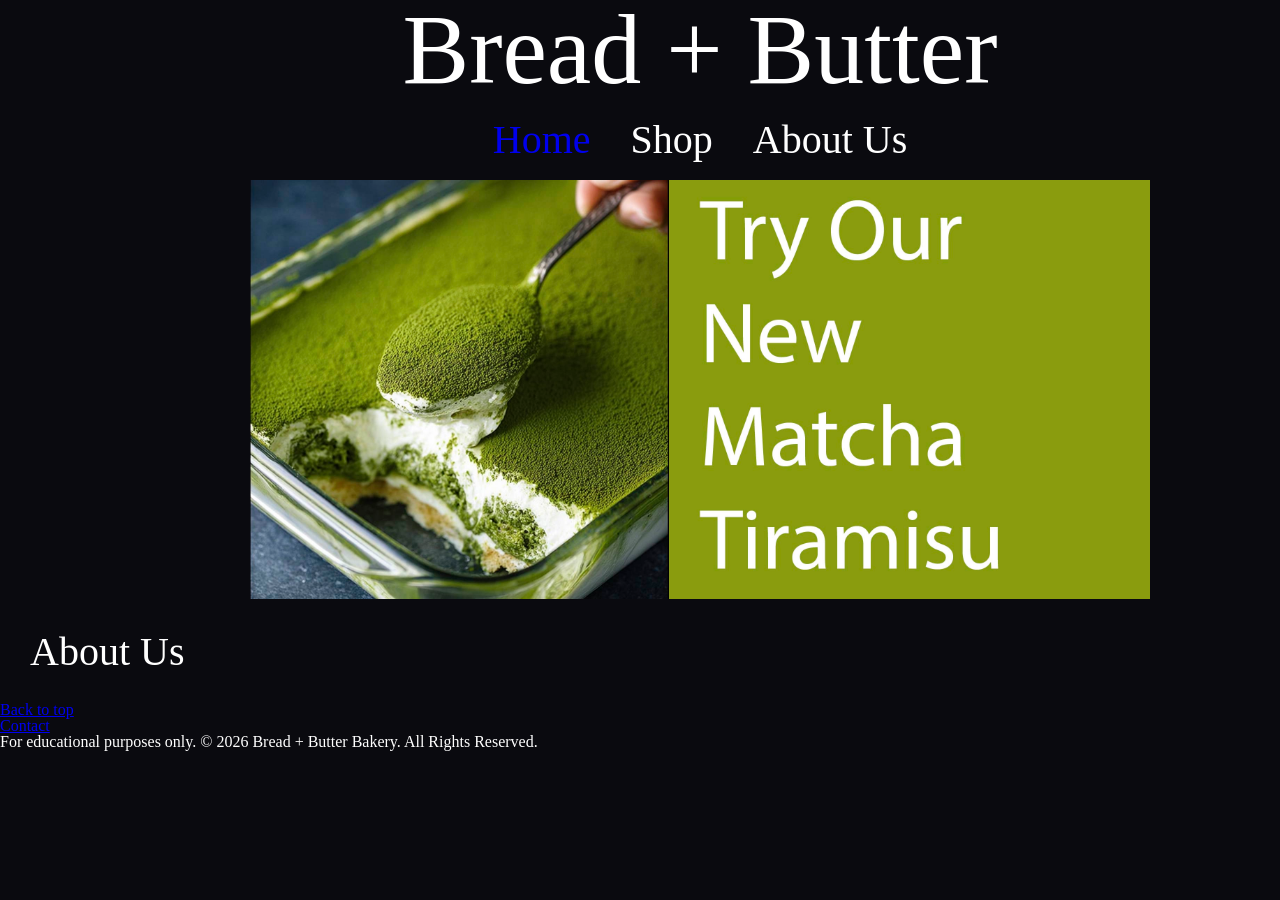
==== about.html @ 3627ba51 "some basic stuff" ====
<!DOCTYPE html>
<html lang="en">
    <head>
      <meta charset="utf-8">
      <meta name="author" content="Edd Suarez">
      <title>Bread + Butter Bakery</title>
      <meta name="description" content="Bread + Butter Bakery">
      <meta name="robots" content="index, follow">
      <link rel="stylesheet" href="styles.css">
      <!-- <script src="script.js" async></script> -->
    </head>
    <body>
        <header>
            <h1>Bread + Butter</h1>
            <nav>
                <ul>
                    <li><a href="index.html">Home</a></li>
                    <li><a>Shop</a></li>
                    <li><a>About Us</a></li>
                </ul>
            </nav>
            <img src="assets/Matcha-Tiramisu.jpg">
        </header>
        <main>
            <h2>About Us</h2>
        </main>
        <footer>
          <ul>
            <li><a href="about.html">Back to top</a></li>
            <li><a href="#contactUs">Contact</a></li>
          </ul>
          <b>For educational purposes only.</b>
          <b>&copy; 2026 Bread + Butter Bakery. All Rights Reserved.</b>
        </footer>
    </body>
</html>
---- styles.css ----
html, body, div, span, applet, object, iframe,
h1, h2, h3, h4, h5, h6, p, blockquote, pre,
a, abbr, acronym, address, big, cite, code,
del, dfn, em, img, ins, kbd, q, s, samp,
small, strike, strong, sub, sup, tt, var,
b, u, i, center,
dl, dt, dd, ol, ul, li,
fieldset, form, label, legend,
table, caption, tbody, tfoot, thead, tr, th, td,
article, aside, canvas, details, embed, 
figure, figcaption, footer, header, hgroup, 
menu, nav, output, ruby, section, summary,
time, mark, audio, video {
	margin: 0;
	padding: 0;
	border: 0;
	font-size: 100%;
	font: inherit;
	vertical-align: baseline;
}
/* HTML5 display-role reset for older browsers */
article, aside, details, figcaption, figure, 
footer, header, hgroup, menu, nav, section {
	display: block;
}
body {
	line-height: 1;
}
ol, ul {
	list-style: none;
}
blockquote, q {
	quotes: none;
}
blockquote:before, blockquote:after,
q:before, q:after {
	content: '';
	content: none;
}
table {
	border-collapse: collapse;
	border-spacing: 0;
}

:root {
  /* Dark Base */
  --bg-primary: #0a0a0f;
  --bg-secondary: #12121a;
  --bg-card: #1a1a2e;
  --bg-dark: #050508;
  
  /* Text */
  --text-primary: #ffffff;
  --text-secondary: #b8b8d0;
  --text-dim: #6b6b85;
}

body{
    width: 1400px;
    margin: 0 auto;
    background-color: var(--bg-primary);
    color: var(--text-primary);
}

h1{
    font-size: 100px;
}

header{
    text-align: center;
}

header img{
    width: 900px;
}

nav{
    display: flex;
    justify-content: center;
    width: 100%;
}

nav ul{
    display: flex;
    flex-direction: row;
}

nav li{
    margin: 20px;
    font-size: 40px;
}

nav a{
    text-decoration: none;
}

main{
    display: grid;
    grid-template-columns: 2fr 1fr;
    margin: 30px;
}

section{
    border: 5px solid cyan;
    border-radius: 20px;
    margin: 20px;
    padding: 30px;
}

h2{
    font-size: 40px;
}

.popular{
    display: grid;
    grid-template-columns: 1fr 1fr 1fr ;
    grid-column: 1 / 2;
}

.popular div{
    margin: 20px;
    background-color: var(--bg-card);
}

.popular h2{
    grid-column: 1/-1;
}

.popular p{
    font-size: 20px;
}

.popular img{
    width: 250px;
}
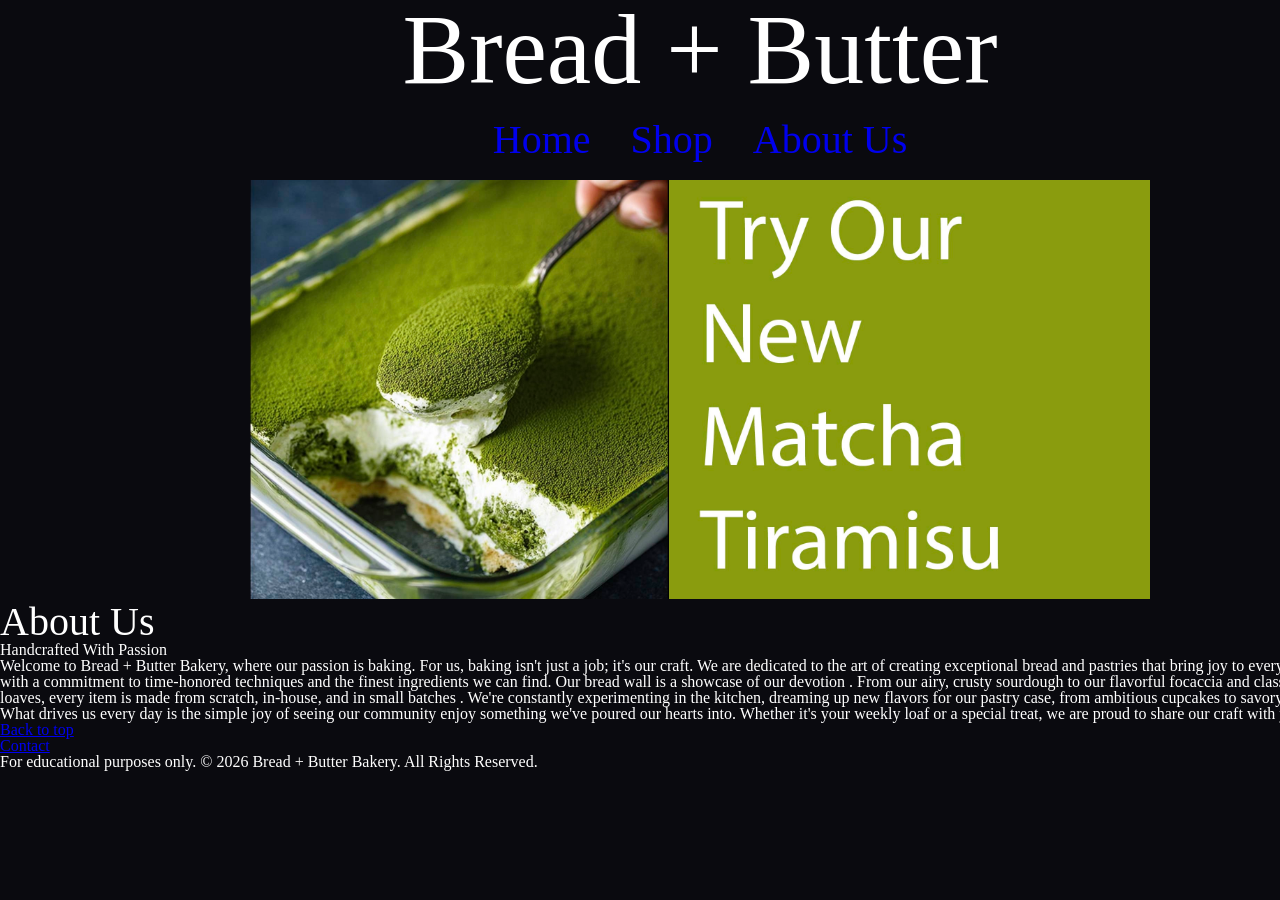
==== commit a75cb273: "added shop.html and pictures" ====
--- a/about.html
+++ b/about.html
@@ -15,14 +15,24 @@
             <nav>
                 <ul>
                     <li><a href="index.html">Home</a></li>
-                    <li><a>Shop</a></li>
-                    <li><a>About Us</a></li>
+                    <li><a href="shop.html">Shop</a></li>
+                    <li><a href="about.html">About Us</a></li>
                 </ul>
             </nav>
             <img src="assets/Matcha-Tiramisu.jpg">
         </header>
         <main>
             <h2>About Us</h2>
+            <h3>Handcrafted With Passion</h3>
+            <p>
+            Welcome to Bread + Butter Bakery, where our passion is baking.
+
+            For us, baking isn't just a job; it's our craft. We are dedicated to the art of creating exceptional bread and pastries that bring joy to every table. We start with a commitment to time-honored techniques and the finest ingredients we can find.
+
+            Our bread wall is a showcase of our devotion . From our airy, crusty sourdough to our flavorful focaccia and classic sandwich loaves, every item is made from scratch, in-house, and in small batches . We're constantly experimenting in the kitchen, dreaming up new flavors for our pastry case, from ambitious cupcakes to savory puff pastries .
+
+            What drives us every day is the simple joy of seeing our community enjoy something we've poured our hearts into. Whether it's your weekly loaf or a special treat, we are proud to share our craft with you.
+            </p>
         </main>
         <footer>
           <ul>
--- a/styles.css
+++ b/styles.css
@@ -94,7 +94,7 @@
     text-decoration: none;
 }
 
-main{
+#main_index, #main_shop{
     display: grid;
     grid-template-columns: 2fr 1fr;
     margin: 30px;
@@ -107,29 +107,33 @@
     padding: 30px;
 }
 
+.shopping-cart{
+    height: 500px;
+}
+
 h2{
     font-size: 40px;
 }
 
-.popular{
+.popular, .all_items{
     display: grid;
     grid-template-columns: 1fr 1fr 1fr ;
     grid-column: 1 / 2;
 }
 
-.popular div{
+.popular div, .all_items div{
     margin: 20px;
     background-color: var(--bg-card);
 }
 
-.popular h2{
+.popular h2, .all_items h2{
     grid-column: 1/-1;
 }
 
-.popular p{
+.popular p, .all_items p{
     font-size: 20px;
 }
 
-.popular img{
+.popular img, .all_items img{
     width: 250px;
 }
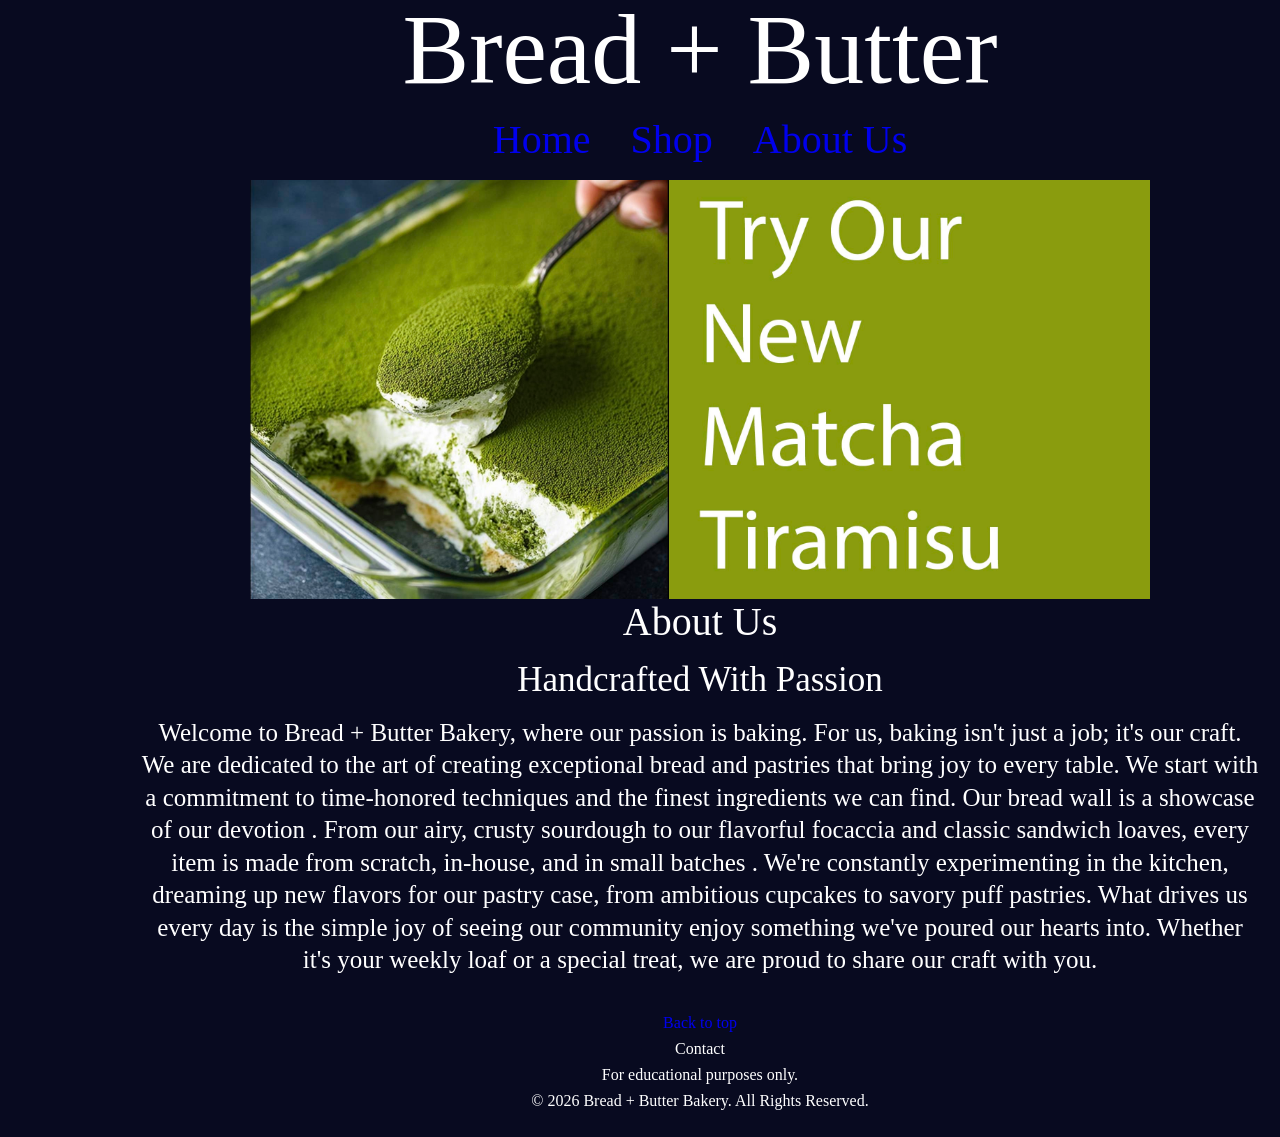
==== commit ba04510b: "updated all pages and js updated all three pages, styles, and some functioning js." ====
--- a/about.html
+++ b/about.html
@@ -21,26 +21,18 @@
             </nav>
             <img src="assets/Matcha-Tiramisu.jpg">
         </header>
-        <main>
+        <main id="main_about">
             <h2>About Us</h2>
             <h3>Handcrafted With Passion</h3>
             <p>
-            Welcome to Bread + Butter Bakery, where our passion is baking.
-
-            For us, baking isn't just a job; it's our craft. We are dedicated to the art of creating exceptional bread and pastries that bring joy to every table. We start with a commitment to time-honored techniques and the finest ingredients we can find.
-
-            Our bread wall is a showcase of our devotion . From our airy, crusty sourdough to our flavorful focaccia and classic sandwich loaves, every item is made from scratch, in-house, and in small batches . We're constantly experimenting in the kitchen, dreaming up new flavors for our pastry case, from ambitious cupcakes to savory puff pastries .
-
-            What drives us every day is the simple joy of seeing our community enjoy something we've poured our hearts into. Whether it's your weekly loaf or a special treat, we are proud to share our craft with you.
+            Welcome to Bread + Butter Bakery, where our passion is baking. For us, baking isn't just a job; it's our craft. We are dedicated to the art of creating exceptional bread and pastries that bring joy to every table. We start with a commitment to time-honored techniques and the finest ingredients we can find. Our bread wall is a showcase of our devotion . From our airy, crusty sourdough to our flavorful focaccia and classic sandwich loaves, every item is made from scratch, in-house, and in small batches . We're constantly experimenting in the kitchen, dreaming up new flavors for our pastry case, from ambitious cupcakes to savory puff pastries. What drives us every day is the simple joy of seeing our community enjoy something we've poured our hearts into. Whether it's your weekly loaf or a special treat, we are proud to share our craft with you.
             </p>
         </main>
         <footer>
-          <ul>
-            <li><a href="about.html">Back to top</a></li>
-            <li><a href="#contactUs">Contact</a></li>
-          </ul>
-          <b>For educational purposes only.</b>
-          <b>&copy; 2026 Bread + Butter Bakery. All Rights Reserved.</b>
+            <a href="about.html">Back to top</a>
+            <a href="">Contact</a>
+            <b>For educational purposes only.</b>
+            <b>&copy; 2026 Bread + Butter Bakery. All Rights Reserved.</b>
         </footer>
     </body>
 </html>
--- a/styles.css
+++ b/styles.css
@@ -43,23 +43,22 @@
 }
 
 :root {
-  /* Dark Base */
-  --bg-primary: #0a0a0f;
-  --bg-secondary: #12121a;
-  --bg-card: #1a1a2e;
-  --bg-dark: #050508;
-  
-  /* Text */
-  --text-primary: #ffffff;
-  --text-secondary: #b8b8d0;
-  --text-dim: #6b6b85;
+    --text: #080A20;
+    --light-blue: #79E2FF;
+    --fuchsia: #B42ECA;
+    --dark-blue: #1A2059;
+    --white: #ffffff;
 }
 
 body{
     width: 1400px;
     margin: 0 auto;
-    background-color: var(--bg-primary);
-    color: var(--text-primary);
+    background-color: var(--text);
+    color: var(--white);
+}
+
+a:visited{
+    color: var(--fuchsia);
 }
 
 h1{
@@ -94,17 +93,39 @@
     text-decoration: none;
 }
 
+nav a:hover{
+    color: var(--light-blue);
+}
+
+
 #main_index, #main_shop{
     display: grid;
     grid-template-columns: 2fr 1fr;
     margin: 30px;
 }
 
+#main_about{
+    margin: 0 auto;
+    text-align: center;
+}
+
+#main_about h3{
+    font-size: 35px;
+    margin: 20px 0;
+}
+
+#main_about p{
+    width: 80%;
+    margin: 10px auto;
+    line-height: 1.3;
+    font-size: 25px;
+}
+
 section{
-    border: 5px solid cyan;
-    border-radius: 20px;
+    /* border: 5px solid var(--fuchsia);
+    border-radius: 20px; */
     margin: 20px;
-    padding: 30px;
+    padding: 20px;
 }
 
 .shopping-cart{
@@ -119,11 +140,26 @@
     display: grid;
     grid-template-columns: 1fr 1fr 1fr ;
     grid-column: 1 / 2;
-}
-
-.popular div, .all_items div{
-    margin: 20px;
-    background-color: var(--bg-card);
+    gap: 20px;
+}
+
+.product{
+    background-color: var(--dark-blue);
+    height: fit-content;
+    border: 4px solid var(--light-blue);
+    border-radius: 7px;
+}
+
+.product:hover{
+    border-color: var(--fuchsia);
+}
+
+.desc{
+    display: grid;
+    grid-template-columns: 190px 50px;
+    text-align: center;
+    align-items: center;
+    padding: 8px 0;
 }
 
 .popular h2, .all_items h2{
@@ -131,9 +167,126 @@
 }
 
 .popular p, .all_items p{
-    font-size: 20px;
+    font-size: 16px;
 }
 
 .popular img, .all_items img{
     width: 250px;
+}
+
+.desc button{
+    background-color: var(--fuchsia);
+    padding: 3px;
+    border-radius: 30px;
+    border: none;
+}
+
+ .desc button:hover{
+    background-color: var(--light-blue);
+    cursor: pointer;
+}
+
+button .bag-icon{
+    width: 30px;
+}
+
+.cart-items{
+    margin: 20px 0;
+}
+
+.product-cart{
+    display: grid;
+    grid-template-columns: 2fr 1fr 1fr;
+    align-items: center;
+    text-align: center;
+    background-color: var(--dark-blue);
+    padding-right: 5px;
+    margin: 5px 0;
+}
+
+.units{
+    display: grid;
+    grid-template-columns: 1fr 1fr 1fr;
+    height: fit-content;
+    align-items: center;
+    margin: 0 auto;
+}
+
+.unit p{
+    margin: 0 5px;
+}
+
+.item-info{
+    display: grid;
+    width: 200px;
+    grid-template-columns: 45px 2fr;
+    align-items: center;
+}
+
+.item-info img{
+    width: 40px;
+}
+
+.amount{
+    text-align: center;
+}
+
+.minus, .plus{
+    background-color: var(--fuchsia);
+    padding: 0;
+    border: none;
+    font-size: 17px;
+    font-weight: bold;
+    width: 18px;
+    border-radius: 50px;
+}
+
+.minus:hover, .plus:hover{
+    cursor: pointer;
+    color: var(--white);
+}
+
+
+#subtotal{
+    text-align: end;
+    margin: 10px 0;
+}
+
+#checkout{
+    background-color: var(--fuchsia);
+    color: var(--white);
+    border: none;
+    height: 45px;
+    font-size: 30px;
+    width: 100%;
+}
+
+#checkout:hover{
+    cursor: pointer;
+    background-color: var(--light-blue);
+    color: var(--fuchsia);
+}
+
+footer{
+    display: flex;
+    flex-direction: column;
+    align-items: center;
+    height: 150px;
+    color: var(--white);
+    justify-content: center;
+    gap: 10px;
+}
+
+footer a{
+    text-decoration: none;
+}
+
+footer a:hover{
+    cursor: pointer;
+    text-decoration: underline;
+}
+
+footer a:visited{
+    color: var(--white);
+
 }
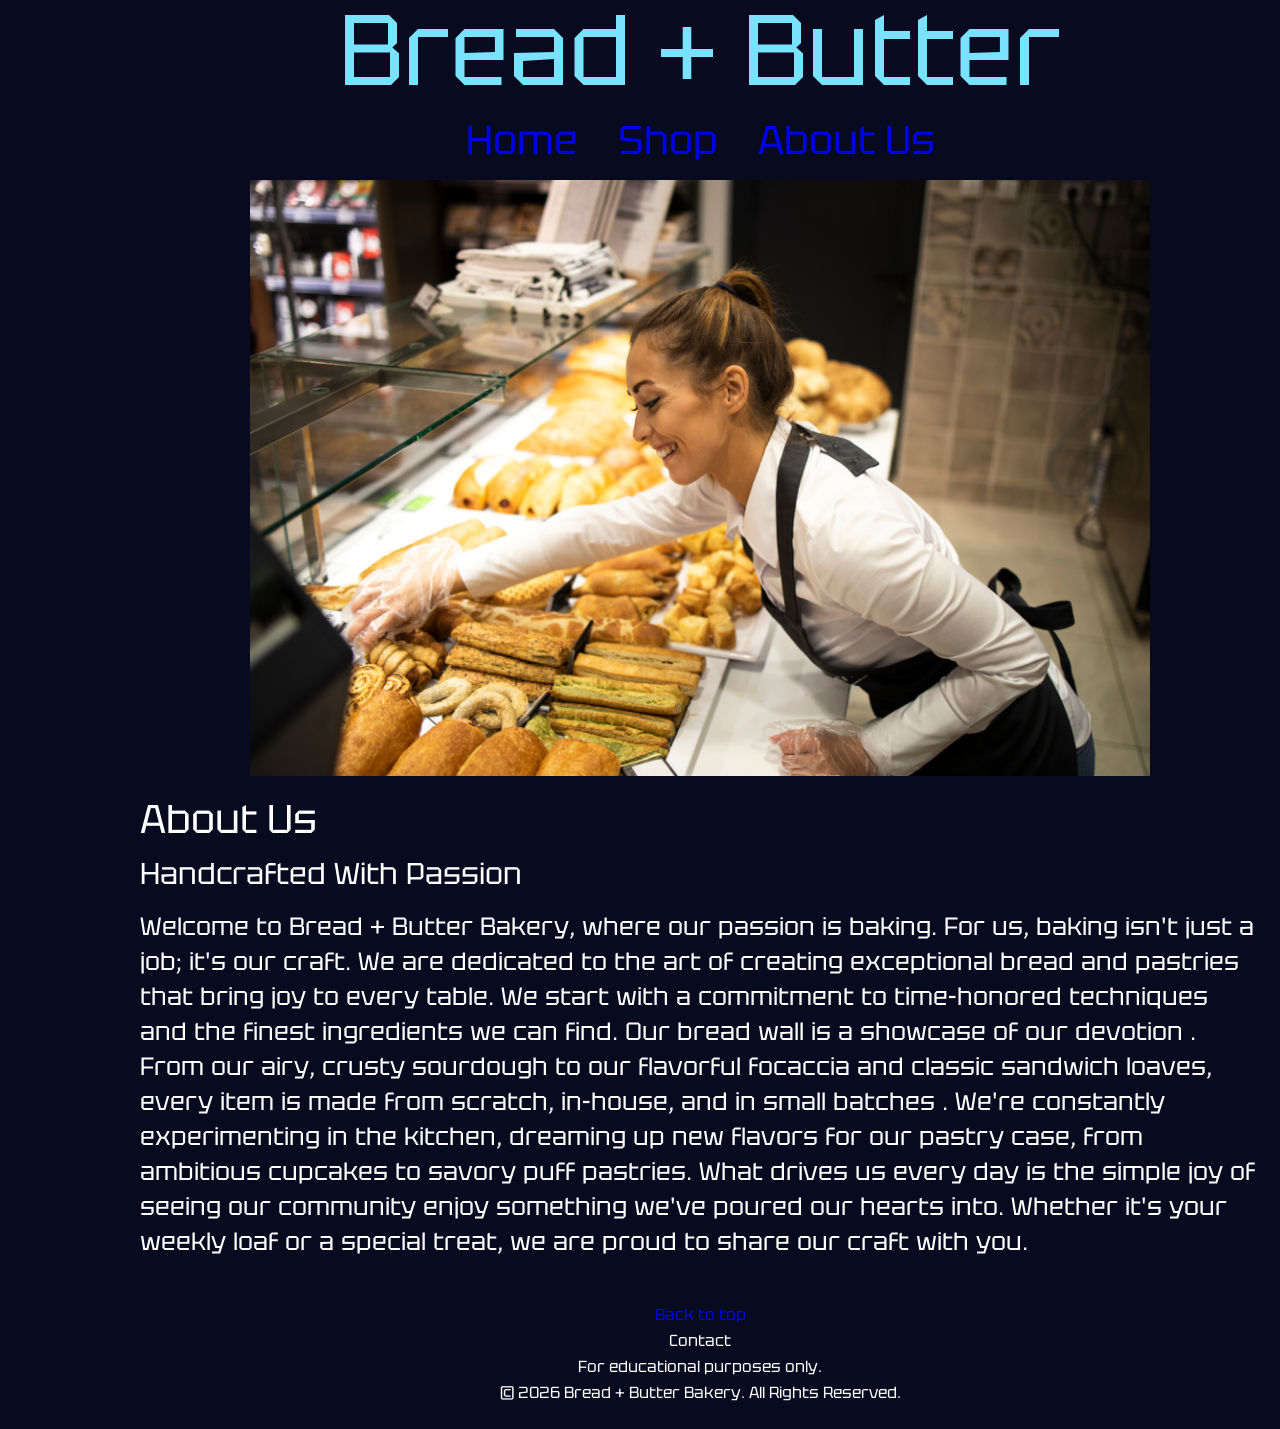
==== commit de133563: "changed about header, and some styles." ====
--- a/about.html
+++ b/about.html
@@ -19,7 +19,7 @@
                     <li><a href="about.html">About Us</a></li>
                 </ul>
             </nav>
-            <img src="assets/Matcha-Tiramisu.jpg">
+            <img src="assets/careers-employee-working-pastry.png" alt="Picture of bakery workers">
         </header>
         <main id="main_about">
             <h2>About Us</h2>
--- a/styles.css
+++ b/styles.css
@@ -1,3 +1,5 @@
+@import url('https://fonts.googleapis.com/css2?family=Tektur:wght@400..900&display=swap');
+
 html, body, div, span, applet, object, iframe,
 h1, h2, h3, h4, h5, h6, p, blockquote, pre,
 a, abbr, acronym, address, big, cite, code,
@@ -48,13 +50,16 @@
     --fuchsia: #B42ECA;
     --dark-blue: #1A2059;
     --white: #ffffff;
-}
+    --font: "Tektur", sans-serif;
+}
+
 
 body{
     width: 1400px;
     margin: 0 auto;
     background-color: var(--text);
     color: var(--white);
+    font-family: var(--font);
 }
 
 a:visited{
@@ -63,6 +68,7 @@
 
 h1{
     font-size: 100px;
+    color: var(--light-blue);
 }
 
 header{
@@ -105,19 +111,19 @@
 }
 
 #main_about{
-    margin: 0 auto;
-    text-align: center;
+    width: 80%;
+    margin: 20px auto;
+    text-align: start;
 }
 
 #main_about h3{
-    font-size: 35px;
+    font-size: 30px;
     margin: 20px 0;
 }
 
 #main_about p{
-    width: 80%;
     margin: 10px auto;
-    line-height: 1.3;
+    line-height: 1.4;
     font-size: 25px;
 }
 
@@ -247,7 +253,7 @@
 }
 
 
-#subtotal{
+.subtotal{
     text-align: end;
     margin: 10px 0;
 }
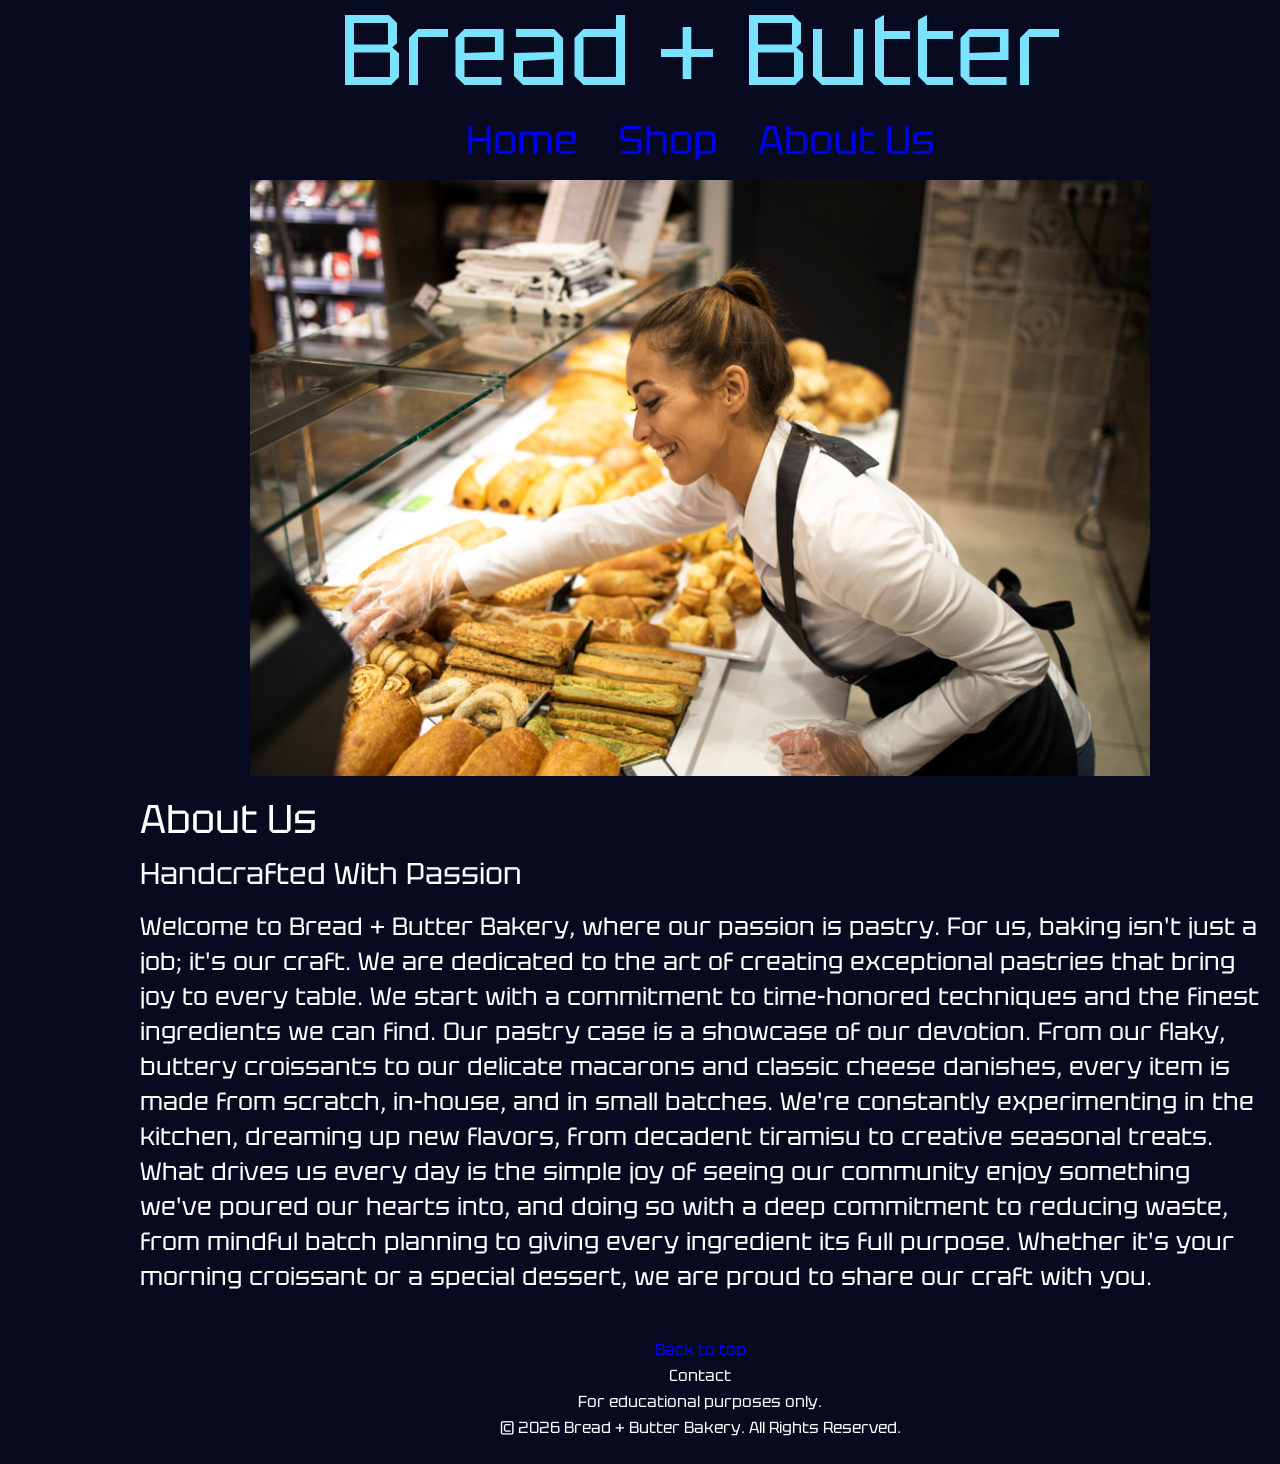
==== commit 91900604: "direct popular items to shop page" ====
--- a/about.html
+++ b/about.html
@@ -25,7 +25,7 @@
             <h2>About Us</h2>
             <h3>Handcrafted With Passion</h3>
             <p>
-            Welcome to Bread + Butter Bakery, where our passion is baking. For us, baking isn't just a job; it's our craft. We are dedicated to the art of creating exceptional bread and pastries that bring joy to every table. We start with a commitment to time-honored techniques and the finest ingredients we can find. Our bread wall is a showcase of our devotion . From our airy, crusty sourdough to our flavorful focaccia and classic sandwich loaves, every item is made from scratch, in-house, and in small batches . We're constantly experimenting in the kitchen, dreaming up new flavors for our pastry case, from ambitious cupcakes to savory puff pastries. What drives us every day is the simple joy of seeing our community enjoy something we've poured our hearts into. Whether it's your weekly loaf or a special treat, we are proud to share our craft with you.
+            Welcome to Bread + Butter Bakery, where our passion is pastry. For us, baking isn't just a job; it's our craft. We are dedicated to the art of creating exceptional pastries that bring joy to every table. We start with a commitment to time-honored techniques and the finest ingredients we can find. Our pastry case is a showcase of our devotion. From our flaky, buttery croissants to our delicate macarons and classic cheese danishes, every item is made from scratch, in-house, and in small batches. We're constantly experimenting in the kitchen, dreaming up new flavors, from decadent tiramisu to creative seasonal treats. What drives us every day is the simple joy of seeing our community enjoy something we've poured our hearts into, and doing so with a deep commitment to reducing waste, from mindful batch planning to giving every ingredient its full purpose. Whether it's your morning croissant or a special dessert, we are proud to share our craft with you.
             </p>
         </main>
         <footer>
--- a/styles.css
+++ b/styles.css
@@ -103,8 +103,12 @@
     color: var(--light-blue);
 }
 
-
-#main_index, #main_shop{
+#main_index{
+    margin: 20px auto;
+    width: 80%;
+}
+
+#main_shop{
     display: grid;
     grid-template-columns: 2fr 1fr;
     margin: 30px;
@@ -140,9 +144,40 @@
 
 h2{
     font-size: 40px;
-}
-
-.popular, .all_items{
+    margin-bottom: 20px;
+}
+
+.popular{
+    display: grid;
+    grid-template-columns: 1fr 1fr 1fr ;
+    gap: 20px;
+}
+
+#explore{
+    background-color: var(--dark-blue);
+    color: var(--white);
+    border: 5px solid var(--light-blue);
+    padding: 6px;
+    font-size: 30px;
+    width: 40%;
+    margin: 0 auto;
+    text-align: center;
+}
+
+#explore a{
+    text-decoration: none;
+}
+
+#explore a:visited{
+    color: var(--white);
+}
+
+#explore:hover{
+    border-color: var(--fuchsia);
+    cursor: pointer;
+}
+
+.all_items{
     display: grid;
     grid-template-columns: 1fr 1fr 1fr ;
     grid-column: 1 / 2;
@@ -152,6 +187,7 @@
 .product{
     background-color: var(--dark-blue);
     height: fit-content;
+    width: fit-content;
     border: 4px solid var(--light-blue);
     border-radius: 7px;
 }
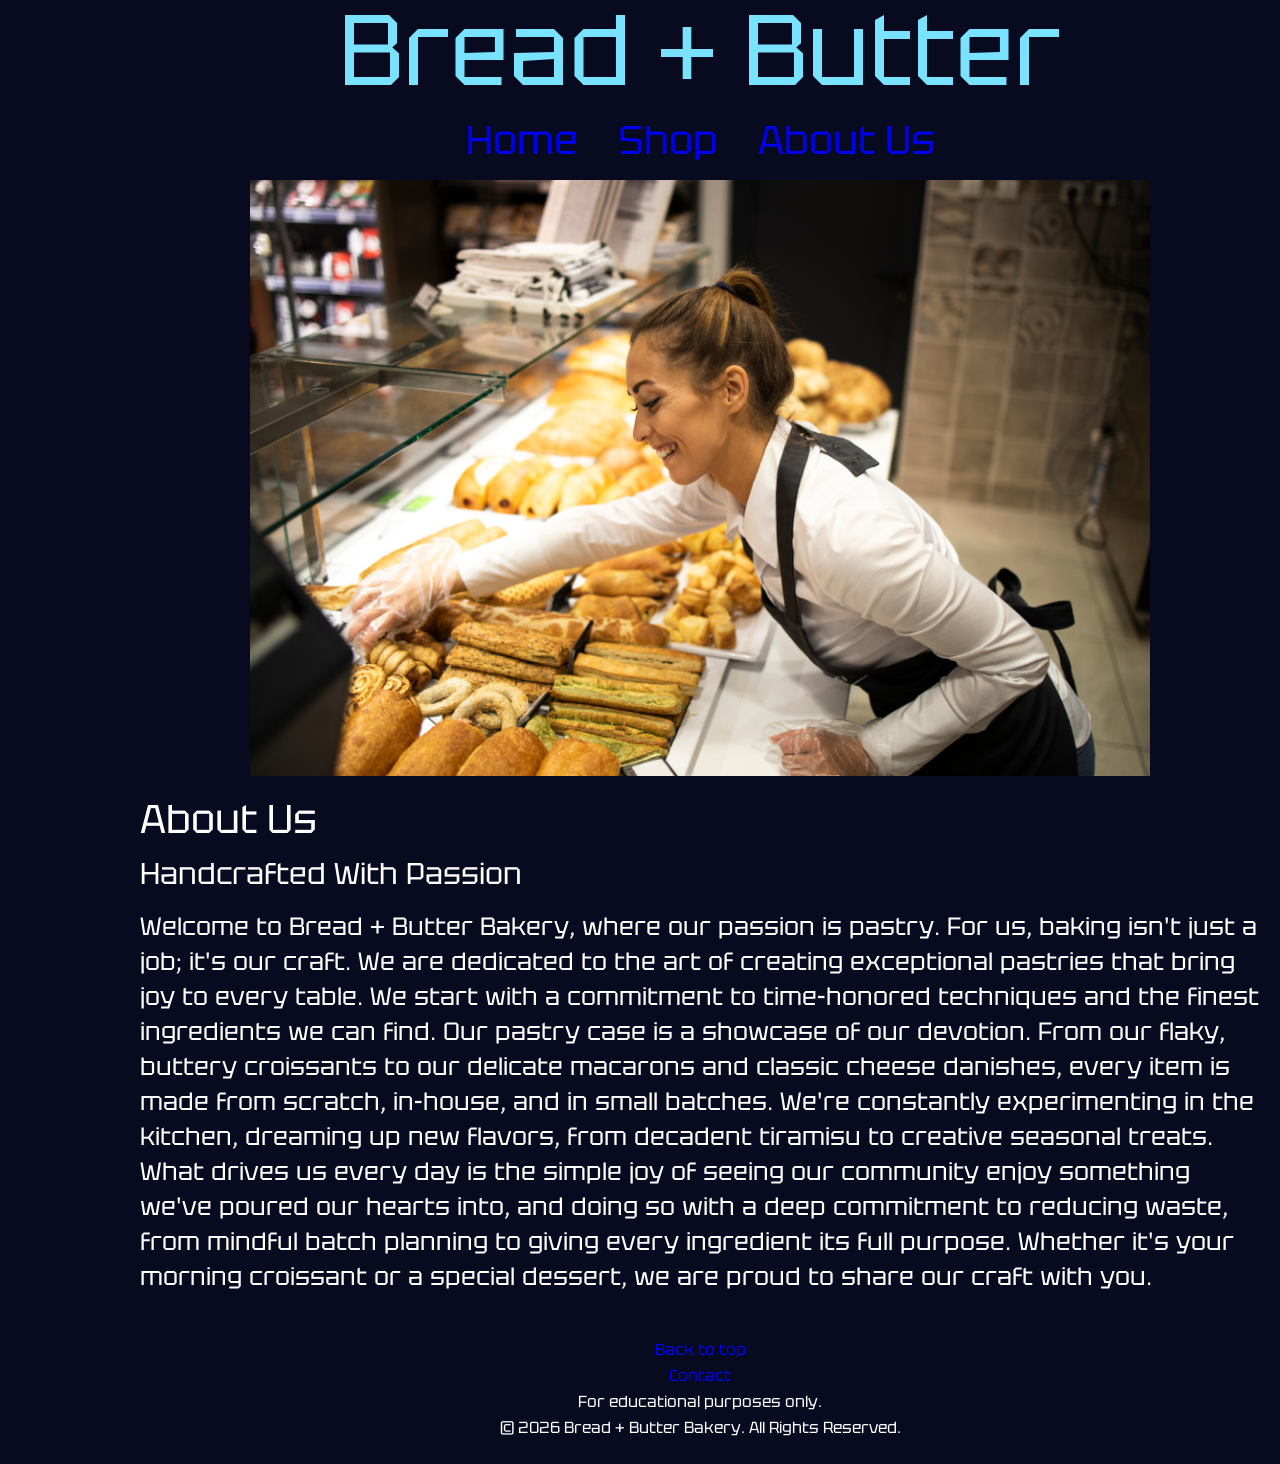
==== commit a8780c21: "contact mailto" ====
--- a/about.html
+++ b/about.html
@@ -30,7 +30,7 @@
         </main>
         <footer>
             <a href="about.html">Back to top</a>
-            <a href="">Contact</a>
+            <a href="mailto: edwinb94@yahoo.com">Contact</a>
             <b>For educational purposes only.</b>
             <b>&copy; 2026 Bread + Butter Bakery. All Rights Reserved.</b>
         </footer>
